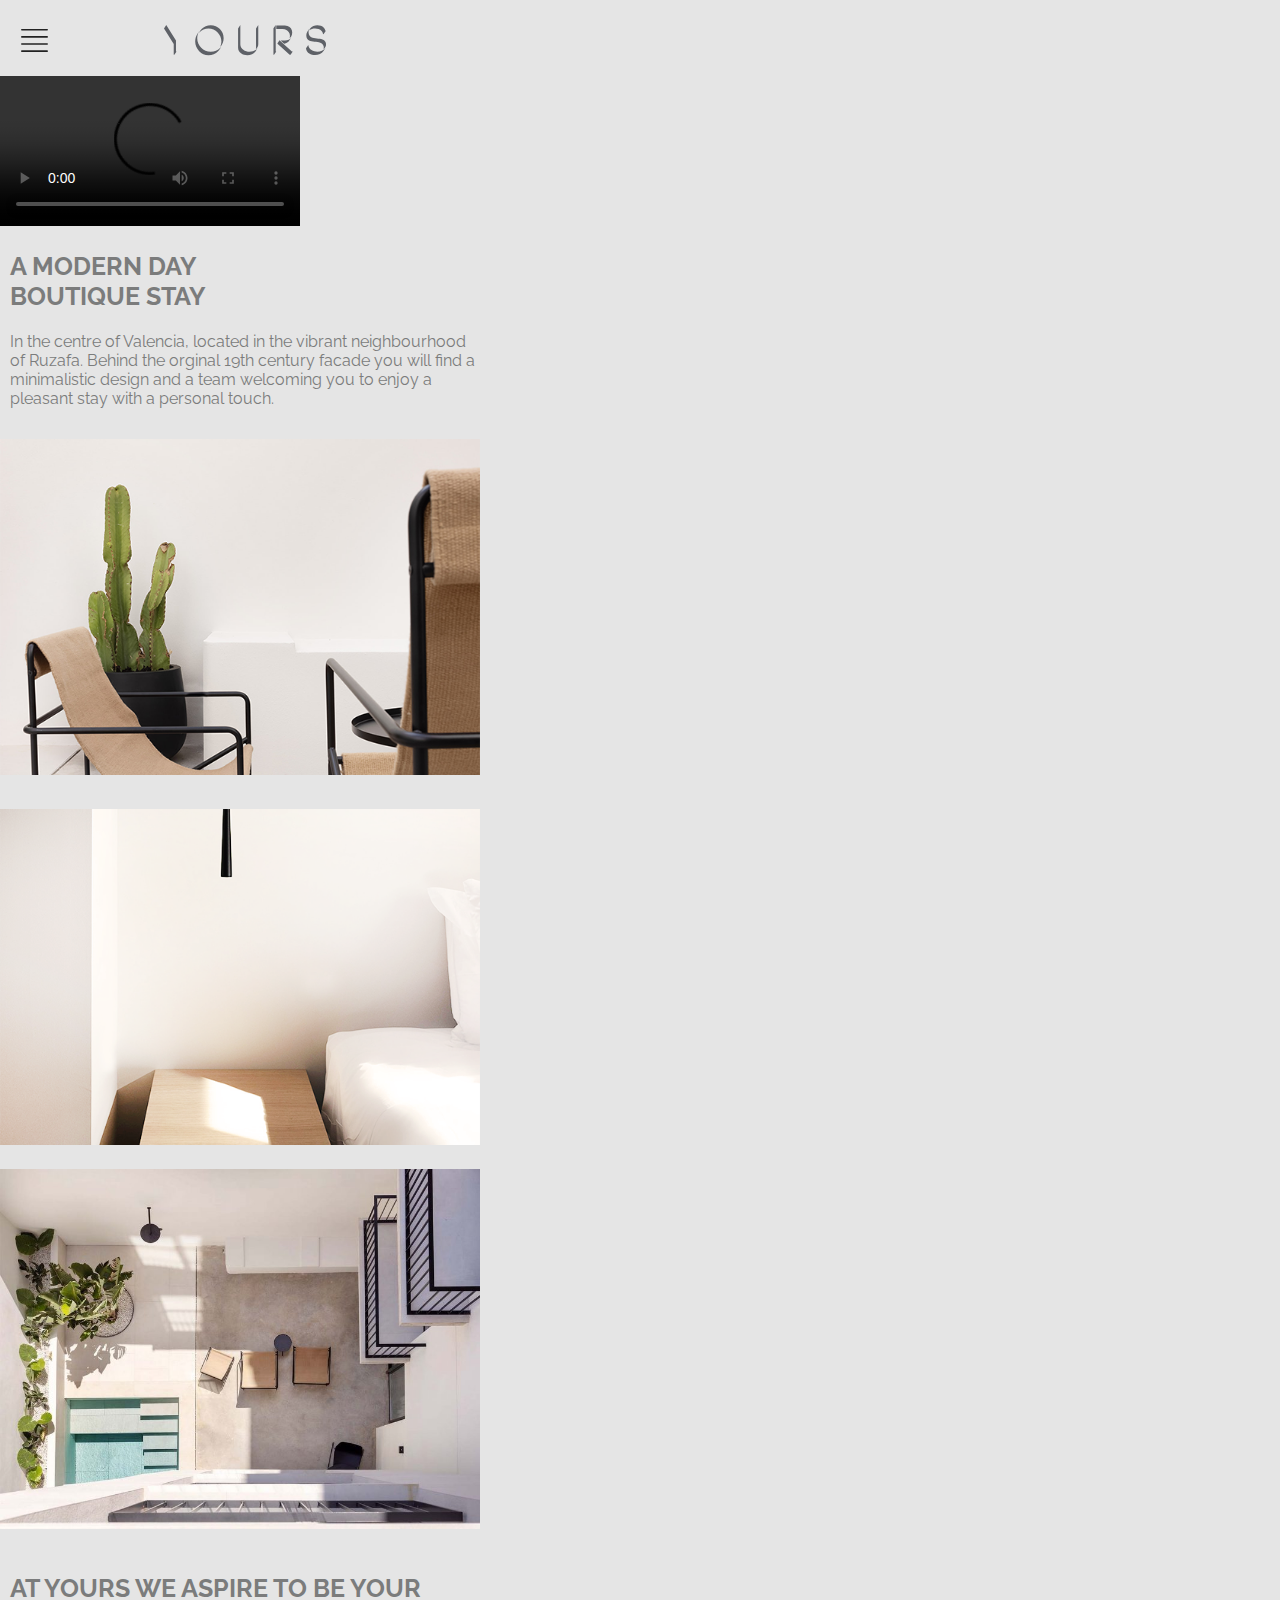
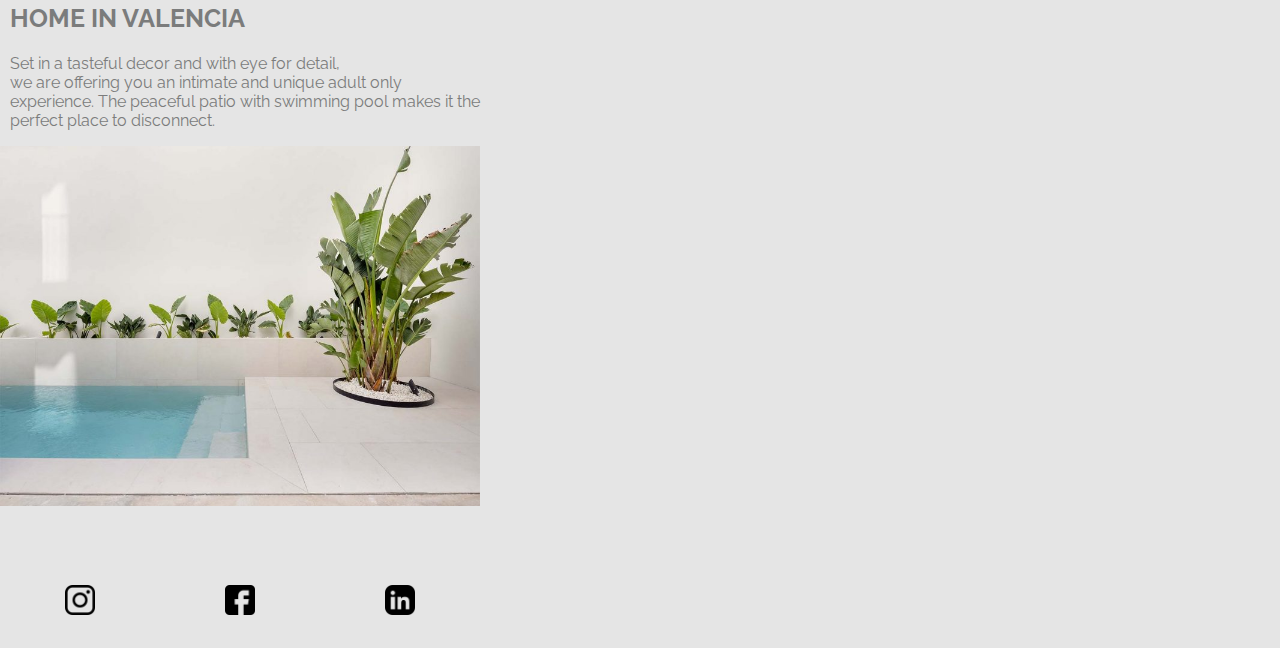
==== index.html @ e8ce27ff "FED" ====
<!DOCTYPE html>
<html lang="en">
<head>
    <link rel="stylesheet" href="styles/styles.css">
     <!--Hier koppel ik mijn frontstyle vanaf Google fonts-->
    <link rel="preconnect" href="https://fonts.googleapis.com">
    <link rel="preconnect" href="https://fonts.gstatic.com" crossorigin>
    <link href="https://fonts.googleapis.com/css2?family=Expletus+Sans:ital@0;1&family=Kanit:ital,wght@1,800&family=Raleway:wght@200&display=swap" rel="stylesheet">
    <link rel="preconnect" href="https://fonts.googleapis.com">
    <meta charset="UTF-8">
    <meta http-equiv="X-UA-Compatible" content="IE=edge">
    <meta name="viewport" content="width=device-width, initial-scale=1.0">
    <title>YOURS</title>
</head>

<body>



<header>
    <!--Hier zet ik het logo in de h1 bron: https://www.thisisyours.es/nl/ -->
    <h1><a href="./contact.html"><img src="./images/yours.svg" alt="YOURS"></a></h1>

    <!--Hier maak ik een hamburger menu aan, bron: https://codepen.io/shooft/pen/rNoawEj -->
    <button><img src="./images/hamburgermenu.svg" alt="hamburgermenu"></button>

    <!--Hier maak ik de list items aan voor in het hamburgermenu-->
    <nav>
        <ul>
            <li><a href="./index.html">HOME</a></li>
            <li><a href="./contact.html">CONTACT</a></li>
        </ul>
    </nav>
</header>




<main>
     
<!--Hier plaats ik een video van het hotel, deze bron heb ik gebruikt: https://www.w3schools.com/tags/tag_video.asp en https://www.thisisyours.es/nl/  -->
<video controls>
      <source src="./video/video.mov">
</video>


    <!--De eerste alinia-->
    <h2>A MODERN DAY <br> BOUTIQUE STAY</h2>
    <p>In the centre of Valencia, located in the vibrant neighbourhood of Ruzafa. 
        Behind the orginal 19th century facade you will find a minimalistic 
        design and a team welcoming you to enjoy a pleasant stay with a personal touch.</p> 

    <!--De eerste afbeelding bron: https://www.thisisyours.es/nl/ -->
    <img src="./images/stoel.PNG" alt="sfeer foto van de lobby in het hotel">
    <!--De tweede afbeelding bron: https://www.thisisyours.es/nl/ -->
    <img src="./images/bed.PNG" alt="sfeerfoto van een slaapkamer">
    <!--De derde afbeelding bron: https://www.thisisyours.es/nl/ -->
    <img src="./images/zwembad.JPG" alt="uitzicht op het zwembad vanaf de hotelkamer">

    <!--De tweede alinia-->
    <h2>AT YOURS WE ASPIRE TO BE YOUR HOME IN VALENCIA</h2>
    <P>Set in a tasteful decor and with eye for detail, <br>
       we are offering you an intimate and unique adult only experience. 
       The peaceful patio with swimming pool makes it the perfect place to disconnect. </P>

    <!--De vierde afbeelding bron: https://www.thisisyours.es/nl/ -->
    <img src="./images/plantpool.JPG" alt="sfeerfoto van het zwembad">
</main>




<footer>
    <!--Hier link ik de social media buttons naar hun page-->
    <a href="https://instagram.com/yourshotel?igshid=MzRlODBiNWFlZA=="><img src="./images/instagram.png" alt="Instagram" > </a>
    <a href="https://www.facebook.com/YOURSHotelValencia"><img src="./images/facebook.png" alt="Facebook"></a>
    <a href="https://www.linkedin.com/company/yours-hotel/"><img src="./images/linkedin.png" alt="linkedin"> </a>
</footer>



    <!--Hier koppel ik javascript aan mijn html page-->
    <script src="/scripts/javascript.js"></script>


</body>
</html>
---- styles/styles.css ----
:root {
    --background-color:#E5E5E5 ;
    --tekstkleur:  #7b7c7c;
    }


    /* Dark & Light mode, de media query betekend dat dat je een kleur prefer mee geeft aan de dark of light modus */
    @media(prefers-color-scheme:dark) {
    :root {
    --background-color: rgb(164, 158, 158);
    --tekstkleur: black;}
    }



    body{
    background-color: var(--background-color);
    margin: 0em;
    padding: 0em;
    box-sizing: border-box;
    max-width: 30em;
    }

    header h1 {
    text-align: center;
    margin: 0 auto;
    line-height: 0;
    margin-top: 10px;
    }


    /*hamburgermenu*/

    header button {
    position: absolute;
    background: none;
    border: none;
    top: 1em;
    margin-left: 15px;
    }

    header button img{
    width: 2em;
    }

    nav{
    display: none;
    }
   
    nav.menuopen{
    display: block;
    }

    ul{
    list-style-type: none;
    }



   /*Typografie*/

    a{
    text-decoration: none;
    color: #414343;
    font-size: 10px;
    font-family: 'Expletus Sans', cursive;
    font-family: 'Kanit', sans-serif;
    font-family: 'Raleway', sans-serif;
    font-size: 18px;
    }

    p{
        color: var(--tekstkleur);
    font-family: 'Expletus Sans', cursive;
    font-family: 'Kanit', sans-serif;
    font-family: 'Raleway', sans-serif;
    }

    h1,h2{
        color: var(--tekstkleur);   
    
    font-family: 'Expletus Sans', cursive;
    font-family: 'Kanit', sans-serif;
    font-family: 'Raleway', sans-serif;
    font-size: 25px;
     }

    .page2 h2{
    text-align: center;
    font-size: 22px;
    padding-right: 10px;
     }

    .page2 p{
    text-align: center;
    padding-right: 10px;
     }



     /*Video*/

    video{
    max-width: 100%;
    margin-top: 20px;
        
    }



    /*Contactformulier*/
    form{
    font-family: 'Expletus Sans', cursive;
    font-family: 'Kanit', sans-serif;
    font-family: 'Raleway', sans-serif;
    max-width: 100%;
    }

    label{
    display: block;
    color: black;
    margin-left: 10px;
    }

    form > input {
    border-color:white ;
    background-color:#E5E5E5;
    border-radius: 1em;
    width: 20em;
    height: 30px;
    margin-bottom: 10px;
    margin-top: 10px;
    border-width: 3px;
    border-style: inset;
    margin-left: 10px;
    }
    
    label:nth-of-type(3){
    padding-top: 10px;
    }

    label:nth-of-type(4),label:nth-of-type(5) {
    display: inline-flex;
    font-size: 1em;
    margin: 0;
    padding-bottom: 15px;
    }

    input:nth-of-type(2), input:nth-of-type(3){
    width: 2em;
    height: 100%;
    justify-content: center;
    }

    input:focus{
    background-color:white;
    }
    
    select:focus{
    background-color: white;
    }
    
    textarea:focus{
    background-color: white;
    }

    input:nth-last-of-type(2) {
    border-style: none;
    padding-top: 5px;
      
    }
    select{
    border-color:white ;
    background-color:#E5E5E5;
    border-radius: 1em;
    width: 20.5em;
    height: 40px;
    margin-bottom: 10px;
    margin-top: 10px;
    border-width: 3px;
    border-style: inset;
    margin-left: 10px;
    }

    input:valid{
    border: 2px solid green;
    }

   /* ik heb hier een div gebruikt omdat mijn styling niet werkt op nth-of-type. Dat 
      komt omdat ik alle forms dezelfde styling heb gegeven. 
      Door een div te gebruiken kan ik de display flex tool gebruiken.*/ 
    div{
    display:flex;
    font-size: 15px;
    }    

    div input{
    width: 20px;
    }

    /*Submit knop*/
    form >input:last-of-type{
    width: 90px;
    height: 40px;
    margin-left: 8em;
    background-color:rgb(198, 189, 183);
    color: white;
    border-color: rgb(253, 249, 249);
    border-width: 5px;
    border-style:outset;
    }

    form>input:last-of-type:hover{
    background-color: rgb(233, 180, 180);
    animation-name: button;
    animation-duration: .5s;
    animation-fill-mode: forwards;
    transform-origin: 10%;
    }

    /*Message veld*/
    textarea{
    border-color:white ;
    background-color:#E5E5E5;
    width: 20em;
    border-radius: 1em;
    border-width: 3px;
    border-style: inset;
    margin-left: 10px;
    margin-top: 10px;
    }

    textarea:valid{
    border: 2px solid green;
    }

  
   

    /*annimaties*/

    @keyframes button{
    100% {
    scale: 2;}
    }

    @keyframes spin {
    100% {
    transform: rotate(360deg);}
    }


   /* Afbeeldingen en teksten van pagina 1 */

    main img {
    margin-bottom: 20px;
    animation-name: spin;
    animation-duration: 3s;
    }

    img{
    max-width: 100%;
    }

    img:nth-of-type(1) {
    margin-top: 15px;
    }
    
    img:nth-of-type(2) {
    margin-top: 10px;
    }
    
    img:nth-of-type(4) {
    margin-bottom: 60px;
    }
    
    img:nth-of-type(5) {
    margin-top: 20px;
    margin-bottom: 35px;
    }

    h1, h2,p{
    padding-left: 10px;
    max-width: 100%;
    }
      


    /* Afbeeldingen en tekst van pagina 2 */

    .page2 main img{
    padding-bottom: 20px;
    }

    .page2 main img:nth-of-type(2) {
     margin-bottom: 20px;
     margin-top: 50px;
    }

    .page2 h1, h2,p{
    max-width: 100%;
    }

    
    /*Iframe*/ 

    iframe{
    margin-bottom: 33px;
    margin-top: 40px;
    max-width: 100%;
    }


    /* Footer*/

    footer{
    display: flex;
    justify-content: space-around;
    padding-bottom: 20px;
    }

    footer img{
    margin: 0.5em;
    height: 30px;
    width: 30px;
    }





/* Mijn 6 surfplane items:

 1. Dark light mode
 2. Formulier
 3. Hover state en focus state
 4. Animatie op afbeelding
 5. Feedback valid input
 6. Micro actie hamburger menu */
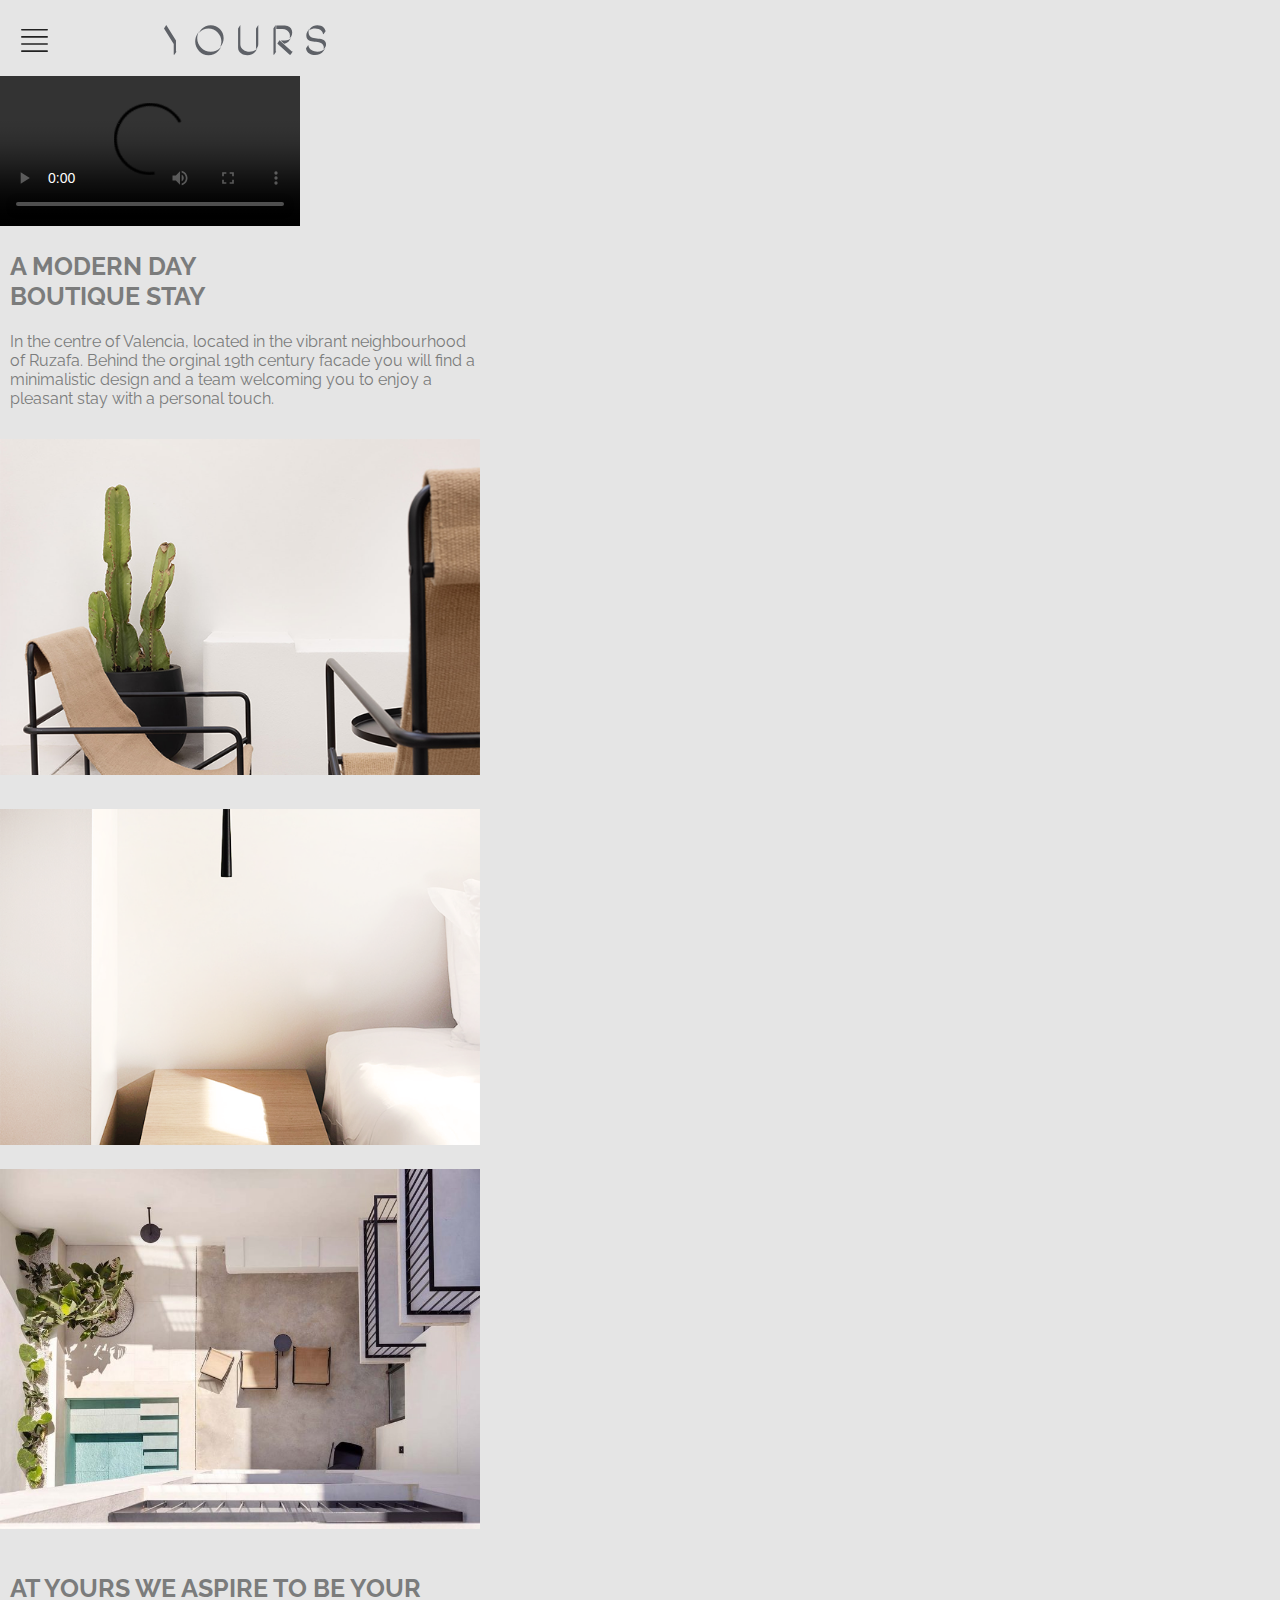
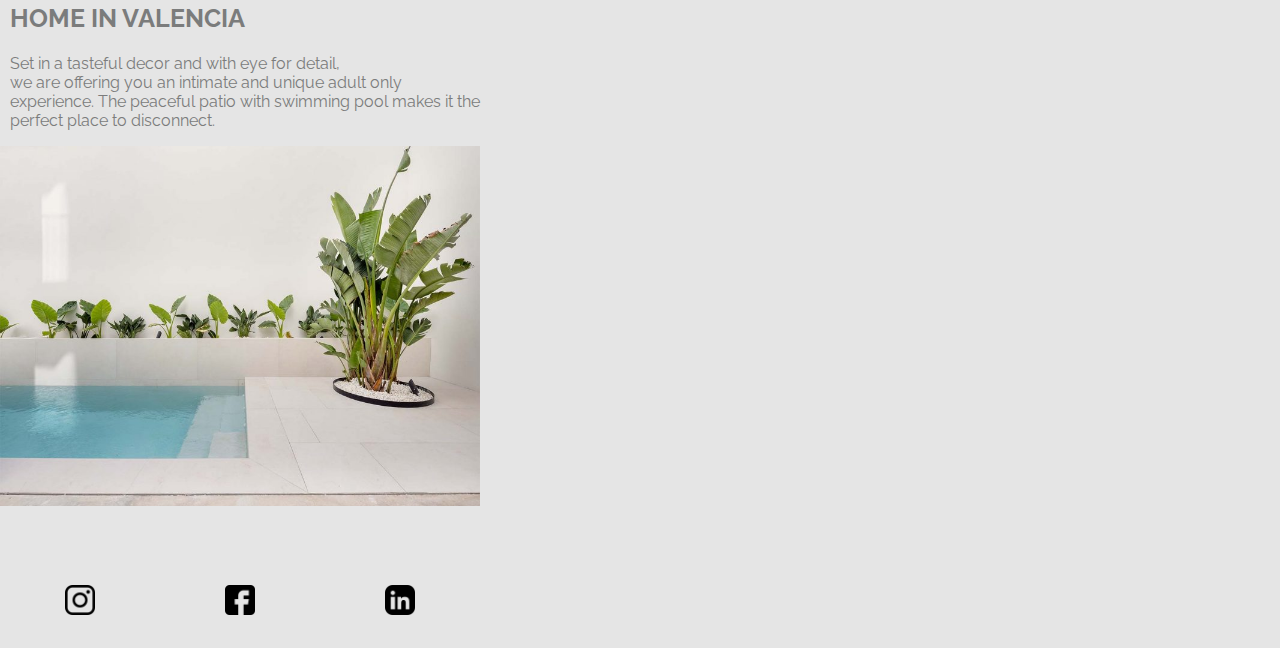
==== commit b711b67f: "Add files via upload" ====
--- a/index.html
+++ b/index.html
@@ -80,7 +80,7 @@
 
 
     <!--Hier koppel ik javascript aan mijn html page-->
-    <script src="/scripts/javascript.js"></script>
+    <script src="scripts/javascript.js"></script>
 
 
 </body>
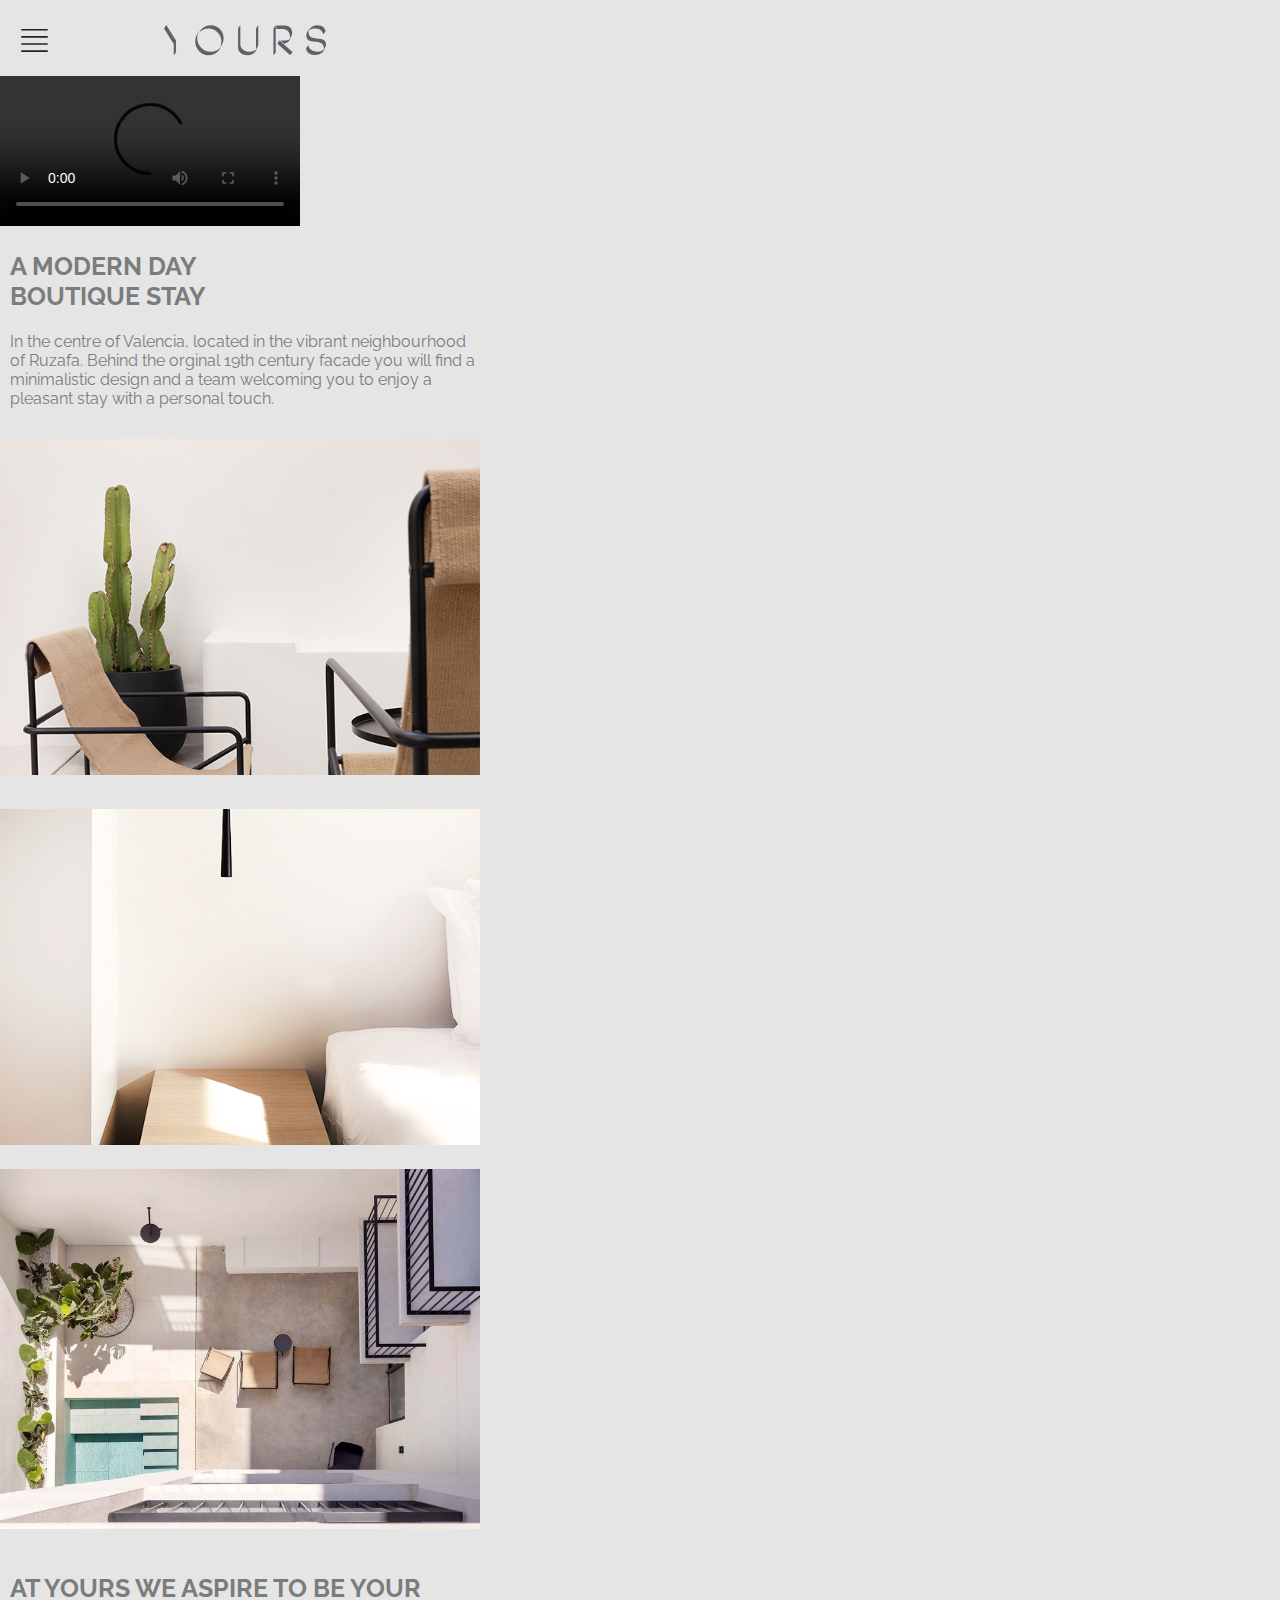
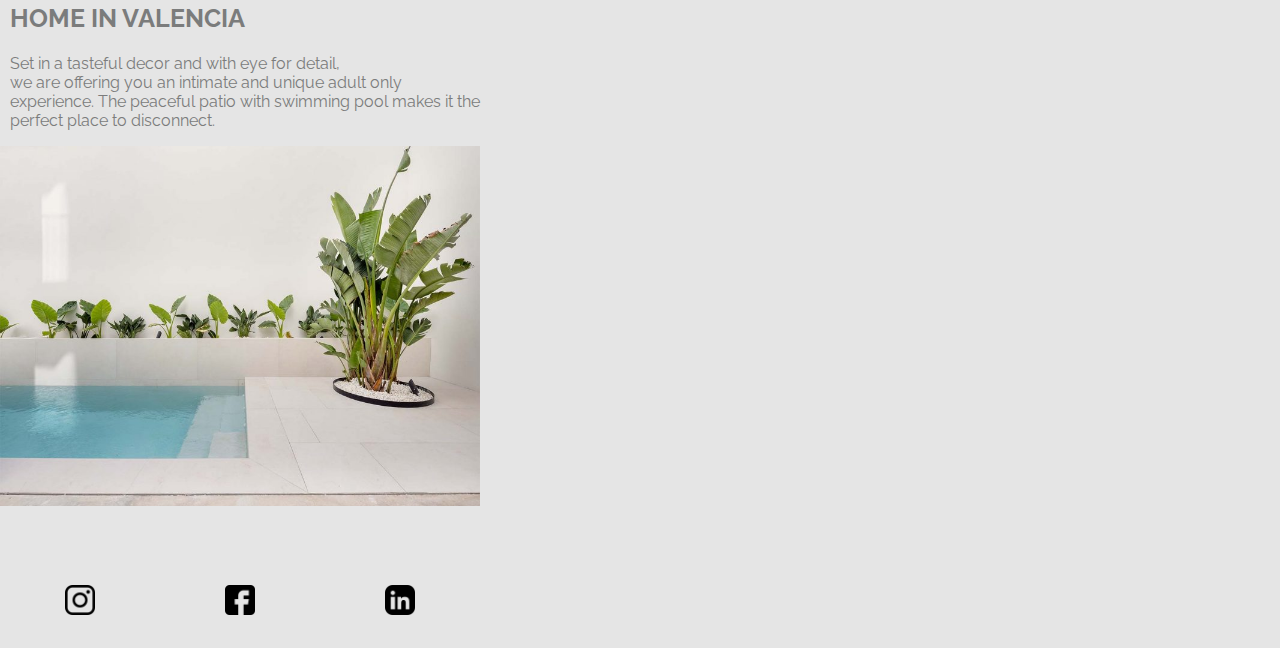
==== commit 601aee16: "Add files via upload" ====
--- a/index.html
+++ b/index.html
@@ -40,7 +40,7 @@
      
 <!--Hier plaats ik een video van het hotel, deze bron heb ik gebruikt: https://www.w3schools.com/tags/tag_video.asp en https://www.thisisyours.es/nl/  -->
 <video controls>
-      <source src="./video/video.mov">
+      <source src="video/video.mov">
 </video>
 
 
